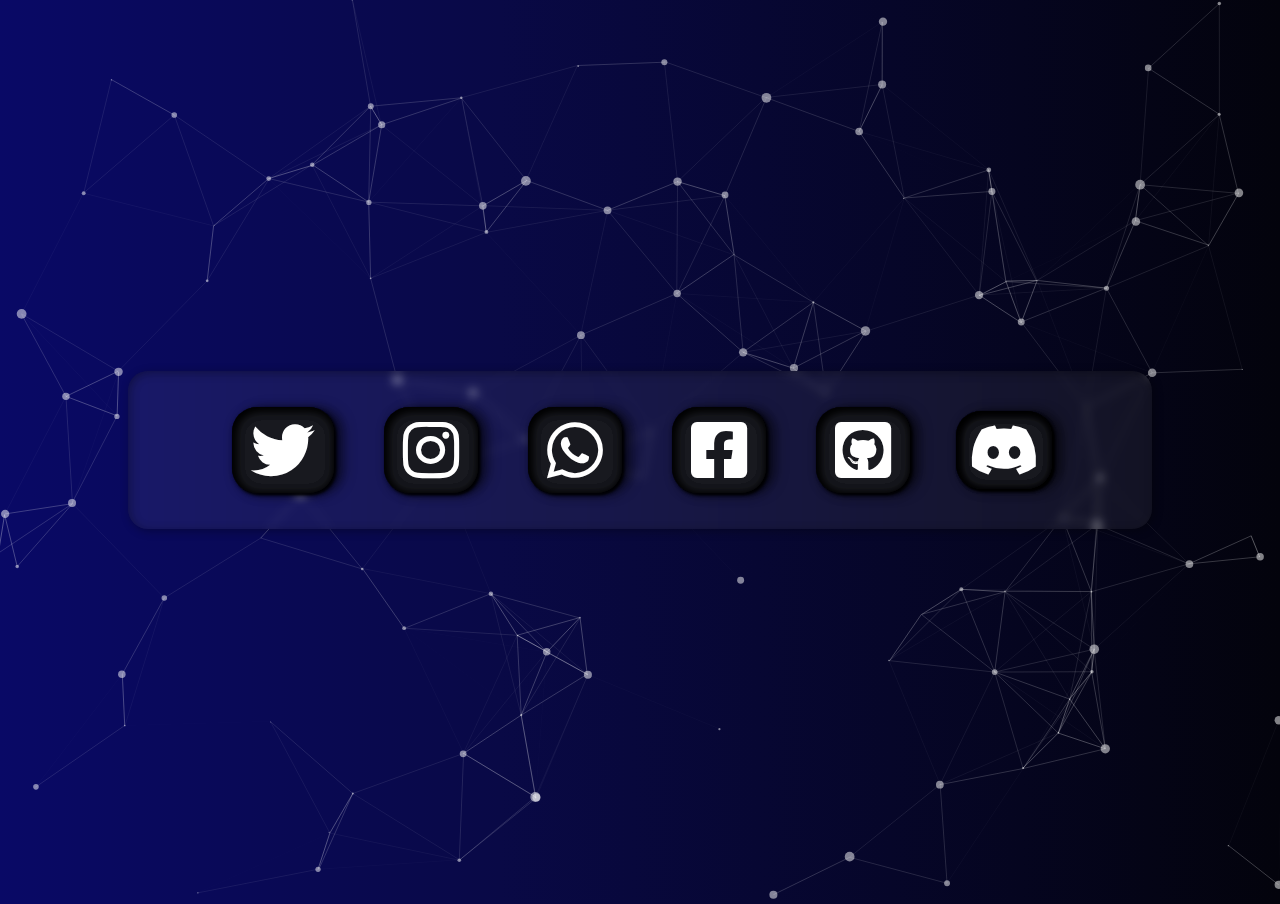
==== cool.html @ 603902af "first commit" ====
<!DOCTYPE html>
<html lang="en">

<head>
    <meta charset="UTF-8">
    <meta http-equiv="X-UA-Compatible" content="IE=edge">
    <meta name="viewport" content="width=device-width, initial-scale=1.0">
    <title>Samuel Untu</title>
    <link rel="icon" href="https://www.pngall.com/wp-content/uploads/2/V-Letter-PNG-Image-File.png" />

    <link href="fontawesome/css/all.css" rel="stylesheet">
    <link href="fontawesome/css/brands.css" rel="stylesheet">
    <link rel="stylesheet" href="cool.css">
    <link rel="stylesheet" href="cool2.css">
    <!-- <link rel="stylesheet" href="firstcool.css"> -->

</head>

<body>

    <div id="particles-js"></div>
    <div class="wrapper">
        <div class="container">
            <div class="content">
                <div class="prom">
                    <!-- <a href="https://twitter.com/Samuel79933017"><i class="twitter fa-brands fa-twitter"
                            id="twitter"></i></a> -->
                    <a href="https://c.tenor.com/xvGvavLQM24AAAAC/qwerty-jump-scare.gif"><i
                            class="twitter fa-brands fa-twitter" id="twitter"></i></a>
                </div>
                <div class="prom">
                    <!-- <a href="https://www.instagram.com/vsamueluntu/"><i class="fa-brands fa-instagram"
                            id="instagram"></i></a> -->
                    <a href="https://gifer.com/embed/1Kql"><i class="fa-brands fa-instagram" id="instagram"></i></a>
                </div>
                <div class="prom">
                    <!-- <a href="https://github.com/MueX7"><i class="fa-brands fa-whatsapp" id="whatsapp"></i></a> -->
                    <a href="https://gifer.com/embed/ndd"><i class="fa-brands fa-whatsapp" id="whatsapp"></i></a>
                </div>
                <div class="prom">
                    <!-- <a href="https://mobile.facebook.com/wizq.anime"><i class="fa-brands fa-facebook-square"
                            id="facebook"></i></a> -->
                    <a href="	https://c.tenor.com/6F9QMEDcN2IAAAAC/scary-haunted.gif"><i
                            class="fa-brands fa-facebook-square" id="facebook"></i></a>
                </div>
                <div class="prom">
                    <!-- <a href="https://github.com/MueX7"><i class="fa-brands fa-github-square github" id="github"></i></a> -->
                    <a href="https://gifer.com/embed/ngI"><i class="fa-brands fa-github-square github"
                            id="github"></i></a>
                </div>
                <div class="prom">
                    <a href="https://discord.com/channels/@me"><i class="fa-brands fa-discord " id="discord"></i></a>
                </div>
            </div>
        </div>
    </div>


    <!-- Import Particles.js and app.js files -->
    <script src="particles/particles.js">
    </script>
    <script src="particles/app.js">
    </script>

</body>

</html>
---- fontawesome/css/brands.css ----
/*!
 * Font Awesome Free 6.0.0 by @fontawesome - https://fontawesome.com
 * License - https://fontawesome.com/license/free (Icons: CC BY 4.0, Fonts: SIL OFL 1.1, Code: MIT License)
 * Copyright 2022 Fonticons, Inc.
 */
:root, :host {
  --fa-font-brands: normal 400 1em/1 "Font Awesome 6 Brands"; }

@font-face {
  font-family: 'Font Awesome 6 Brands';
  font-style: normal;
  font-weight: 400;
  font-display: block;
  src: url("../webfonts/fa-brands-400.woff2") format("woff2"), url("../webfonts/fa-brands-400.ttf") format("truetype"); }

.fab,
.fa-brands {
  font-family: 'Font Awesome 6 Brands';
  font-weight: 400; }

.fa-42-group:before {
  content: "\e080"; }

.fa-innosoft:before {
  content: "\e080"; }

.fa-500px:before {
  content: "\f26e"; }

.fa-accessible-icon:before {
  content: "\f368"; }

.fa-accusoft:before {
  content: "\f369"; }

.fa-adn:before {
  content: "\f170"; }

.fa-adversal:before {
  content: "\f36a"; }

.fa-affiliatetheme:before {
  content: "\f36b"; }

.fa-airbnb:before {
  content: "\f834"; }

.fa-algolia:before {
  content: "\f36c"; }

.fa-alipay:before {
  content: "\f642"; }

.fa-amazon:before {
  content: "\f270"; }

.fa-amazon-pay:before {
  content: "\f42c"; }

.fa-amilia:before {
  content: "\f36d"; }

.fa-android:before {
  content: "\f17b"; }

.fa-angellist:before {
  content: "\f209"; }

.fa-angrycreative:before {
  content: "\f36e"; }

.fa-angular:before {
  content: "\f420"; }

.fa-app-store:before {
  content: "\f36f"; }

.fa-app-store-ios:before {
  content: "\f370"; }

.fa-apper:before {
  content: "\f371"; }

.fa-apple:before {
  content: "\f179"; }

.fa-apple-pay:before {
  content: "\f415"; }

.fa-artstation:before {
  content: "\f77a"; }

.fa-asymmetrik:before {
  content: "\f372"; }

.fa-atlassian:before {
  content: "\f77b"; }

.fa-audible:before {
  content: "\f373"; }

.fa-autoprefixer:before {
  content: "\f41c"; }

.fa-avianex:before {
  content: "\f374"; }

.fa-aviato:before {
  content: "\f421"; }

.fa-aws:before {
  content: "\f375"; }

.fa-bandcamp:before {
  content: "\f2d5"; }

.fa-battle-net:before {
  content: "\f835"; }

.fa-behance:before {
  content: "\f1b4"; }

.fa-behance-square:before {
  content: "\f1b5"; }

.fa-bilibili:before {
  content: "\e3d9"; }

.fa-bimobject:before {
  content: "\f378"; }

.fa-bitbucket:before {
  content: "\f171"; }

.fa-bitcoin:before {
  content: "\f379"; }

.fa-bity:before {
  content: "\f37a"; }

.fa-black-tie:before {
  content: "\f27e"; }

.fa-blackberry:before {
  content: "\f37b"; }

.fa-blogger:before {
  content: "\f37c"; }

.fa-blogger-b:before {
  content: "\f37d"; }

.fa-bluetooth:before {
  content: "\f293"; }

.fa-bluetooth-b:before {
  content: "\f294"; }

.fa-bootstrap:before {
  content: "\f836"; }

.fa-bots:before {
  content: "\e340"; }

.fa-btc:before {
  content: "\f15a"; }

.fa-buffer:before {
  content: "\f837"; }

.fa-buromobelexperte:before {
  content: "\f37f"; }

.fa-buy-n-large:before {
  content: "\f8a6"; }

.fa-buysellads:before {
  content: "\f20d"; }

.fa-canadian-maple-leaf:before {
  content: "\f785"; }

.fa-cc-amazon-pay:before {
  content: "\f42d"; }

.fa-cc-amex:before {
  content: "\f1f3"; }

.fa-cc-apple-pay:before {
  content: "\f416"; }

.fa-cc-diners-club:before {
  content: "\f24c"; }

.fa-cc-discover:before {
  content: "\f1f2"; }

.fa-cc-jcb:before {
  content: "\f24b"; }

.fa-cc-mastercard:before {
  content: "\f1f1"; }

.fa-cc-paypal:before {
  content: "\f1f4"; }

.fa-cc-stripe:before {
  content: "\f1f5"; }

.fa-cc-visa:before {
  content: "\f1f0"; }

.fa-centercode:before {
  content: "\f380"; }

.fa-centos:before {
  content: "\f789"; }

.fa-chrome:before {
  content: "\f268"; }

.fa-chromecast:before {
  content: "\f838"; }

.fa-cloudflare:before {
  content: "\e07d"; }

.fa-cloudscale:before {
  content: "\f383"; }

.fa-cloudsmith:before {
  content: "\f384"; }

.fa-cloudversify:before {
  content: "\f385"; }

.fa-cmplid:before {
  content: "\e360"; }

.fa-codepen:before {
  content: "\f1cb"; }

.fa-codiepie:before {
  content: "\f284"; }

.fa-confluence:before {
  content: "\f78d"; }

.fa-connectdevelop:before {
  content: "\f20e"; }

.fa-contao:before {
  content: "\f26d"; }

.fa-cotton-bureau:before {
  content: "\f89e"; }

.fa-cpanel:before {
  content: "\f388"; }

.fa-creative-commons:before {
  content: "\f25e"; }

.fa-creative-commons-by:before {
  content: "\f4e7"; }

.fa-creative-commons-nc:before {
  content: "\f4e8"; }

.fa-creative-commons-nc-eu:before {
  content: "\f4e9"; }

.fa-creative-commons-nc-jp:before {
  content: "\f4ea"; }

.fa-creative-commons-nd:before {
  content: "\f4eb"; }

.fa-creative-commons-pd:before {
  content: "\f4ec"; }

.fa-creative-commons-pd-alt:before {
  content: "\f4ed"; }

.fa-creative-commons-remix:before {
  content: "\f4ee"; }

.fa-creative-commons-sa:before {
  content: "\f4ef"; }

.fa-creative-commons-sampling:before {
  content: "\f4f0"; }

.fa-creative-commons-sampling-plus:before {
  content: "\f4f1"; }

.fa-creative-commons-share:before {
  content: "\f4f2"; }

.fa-creative-commons-zero:before {
  content: "\f4f3"; }

.fa-critical-role:before {
  content: "\f6c9"; }

.fa-css3:before {
  content: "\f13c"; }

.fa-css3-alt:before {
  content: "\f38b"; }

.fa-cuttlefish:before {
  content: "\f38c"; }

.fa-d-and-d:before {
  content: "\f38d"; }

.fa-d-and-d-beyond:before {
  content: "\f6ca"; }

.fa-dailymotion:before {
  content: "\e052"; }

.fa-dashcube:before {
  content: "\f210"; }

.fa-deezer:before {
  content: "\e077"; }

.fa-delicious:before {
  content: "\f1a5"; }

.fa-deploydog:before {
  content: "\f38e"; }

.fa-deskpro:before {
  content: "\f38f"; }

.fa-dev:before {
  content: "\f6cc"; }

.fa-deviantart:before {
  content: "\f1bd"; }

.fa-dhl:before {
  content: "\f790"; }

.fa-diaspora:before {
  content: "\f791"; }

.fa-digg:before {
  content: "\f1a6"; }

.fa-digital-ocean:before {
  content: "\f391"; }

.fa-discord:before {
  content: "\f392"; }

.fa-discourse:before {
  content: "\f393"; }

.fa-dochub:before {
  content: "\f394"; }

.fa-docker:before {
  content: "\f395"; }

.fa-draft2digital:before {
  content: "\f396"; }

.fa-dribbble:before {
  content: "\f17d"; }

.fa-dribbble-square:before {
  content: "\f397"; }

.fa-dropbox:before {
  content: "\f16b"; }

.fa-drupal:before {
  content: "\f1a9"; }

.fa-dyalog:before {
  content: "\f399"; }

.fa-earlybirds:before {
  content: "\f39a"; }

.fa-ebay:before {
  content: "\f4f4"; }

.fa-edge:before {
  content: "\f282"; }

.fa-edge-legacy:before {
  content: "\e078"; }

.fa-elementor:before {
  content: "\f430"; }

.fa-ello:before {
  content: "\f5f1"; }

.fa-ember:before {
  content: "\f423"; }

.fa-empire:before {
  content: "\f1d1"; }

.fa-envira:before {
  content: "\f299"; }

.fa-erlang:before {
  content: "\f39d"; }

.fa-ethereum:before {
  content: "\f42e"; }

.fa-etsy:before {
  content: "\f2d7"; }

.fa-evernote:before {
  content: "\f839"; }

.fa-expeditedssl:before {
  content: "\f23e"; }

.fa-facebook:before {
  content: "\f09a"; }

.fa-facebook-f:before {
  content: "\f39e"; }

.fa-facebook-messenger:before {
  content: "\f39f"; }

.fa-facebook-square:before {
  content: "\f082"; }

.fa-fantasy-flight-games:before {
  content: "\f6dc"; }

.fa-fedex:before {
  content: "\f797"; }

.fa-fedora:before {
  content: "\f798"; }

.fa-figma:before {
  content: "\f799"; }

.fa-firefox:before {
  content: "\f269"; }

.fa-firefox-browser:before {
  content: "\e007"; }

.fa-first-order:before {
  content: "\f2b0"; }

.fa-first-order-alt:before {
  content: "\f50a"; }

.fa-firstdraft:before {
  content: "\f3a1"; }

.fa-flickr:before {
  content: "\f16e"; }

.fa-flipboard:before {
  content: "\f44d"; }

.fa-fly:before {
  content: "\f417"; }

.fa-font-awesome:before {
  content: "\f2b4"; }

.fa-font-awesome-flag:before {
  content: "\f2b4"; }

.fa-font-awesome-logo-full:before {
  content: "\f2b4"; }

.fa-fonticons:before {
  content: "\f280"; }

.fa-fonticons-fi:before {
  content: "\f3a2"; }

.fa-fort-awesome:before {
  content: "\f286"; }

.fa-fort-awesome-alt:before {
  content: "\f3a3"; }

.fa-forumbee:before {
  content: "\f211"; }

.fa-foursquare:before {
  content: "\f180"; }

.fa-free-code-camp:before {
  content: "\f2c5"; }

.fa-freebsd:before {
  content: "\f3a4"; }

.fa-fulcrum:before {
  content: "\f50b"; }

.fa-galactic-republic:before {
  content: "\f50c"; }

.fa-galactic-senate:before {
  content: "\f50d"; }

.fa-get-pocket:before {
  content: "\f265"; }

.fa-gg:before {
  content: "\f260"; }

.fa-gg-circle:before {
  content: "\f261"; }

.fa-git:before {
  content: "\f1d3"; }

.fa-git-alt:before {
  content: "\f841"; }

.fa-git-square:before {
  content: "\f1d2"; }

.fa-github:before {
  content: "\f09b"; }

.fa-github-alt:before {
  content: "\f113"; }

.fa-github-square:before {
  content: "\f092"; }

.fa-gitkraken:before {
  content: "\f3a6"; }

.fa-gitlab:before {
  content: "\f296"; }

.fa-gitter:before {
  content: "\f426"; }

.fa-glide:before {
  content: "\f2a5"; }

.fa-glide-g:before {
  content: "\f2a6"; }

.fa-gofore:before {
  content: "\f3a7"; }

.fa-golang:before {
  content: "\e40f"; }

.fa-goodreads:before {
  content: "\f3a8"; }

.fa-goodreads-g:before {
  content: "\f3a9"; }

.fa-google:before {
  content: "\f1a0"; }

.fa-google-drive:before {
  content: "\f3aa"; }

.fa-google-pay:before {
  content: "\e079"; }

.fa-google-play:before {
  content: "\f3ab"; }

.fa-google-plus:before {
  content: "\f2b3"; }

.fa-google-plus-g:before {
  content: "\f0d5"; }

.fa-google-plus-square:before {
  content: "\f0d4"; }

.fa-google-wallet:before {
  content: "\f1ee"; }

.fa-gratipay:before {
  content: "\f184"; }

.fa-grav:before {
  content: "\f2d6"; }

.fa-gripfire:before {
  content: "\f3ac"; }

.fa-grunt:before {
  content: "\f3ad"; }

.fa-guilded:before {
  content: "\e07e"; }

.fa-gulp:before {
  content: "\f3ae"; }

.fa-hacker-news:before {
  content: "\f1d4"; }

.fa-hacker-news-square:before {
  content: "\f3af"; }

.fa-hackerrank:before {
  content: "\f5f7"; }

.fa-hashnode:before {
  content: "\e499"; }

.fa-hips:before {
  content: "\f452"; }

.fa-hire-a-helper:before {
  content: "\f3b0"; }

.fa-hive:before {
  content: "\e07f"; }

.fa-hooli:before {
  content: "\f427"; }

.fa-hornbill:before {
  content: "\f592"; }

.fa-hotjar:before {
  content: "\f3b1"; }

.fa-houzz:before {
  content: "\f27c"; }

.fa-html5:before {
  content: "\f13b"; }

.fa-hubspot:before {
  content: "\f3b2"; }

.fa-ideal:before {
  content: "\e013"; }

.fa-imdb:before {
  content: "\f2d8"; }

.fa-instagram:before {
  content: "\f16d"; }

.fa-instagram-square:before {
  content: "\e055"; }

.fa-instalod:before {
  content: "\e081"; }

.fa-intercom:before {
  content: "\f7af"; }

.fa-internet-explorer:before {
  content: "\f26b"; }

.fa-invision:before {
  content: "\f7b0"; }

.fa-ioxhost:before {
  content: "\f208"; }

.fa-itch-io:before {
  content: "\f83a"; }

.fa-itunes:before {
  content: "\f3b4"; }

.fa-itunes-note:before {
  content: "\f3b5"; }

.fa-java:before {
  content: "\f4e4"; }

.fa-jedi-order:before {
  content: "\f50e"; }

.fa-jenkins:before {
  content: "\f3b6"; }

.fa-jira:before {
  content: "\f7b1"; }

.fa-joget:before {
  content: "\f3b7"; }

.fa-joomla:before {
  content: "\f1aa"; }

.fa-js:before {
  content: "\f3b8"; }

.fa-js-square:before {
  content: "\f3b9"; }

.fa-jsfiddle:before {
  content: "\f1cc"; }

.fa-kaggle:before {
  content: "\f5fa"; }

.fa-keybase:before {
  content: "\f4f5"; }

.fa-keycdn:before {
  content: "\f3ba"; }

.fa-kickstarter:before {
  content: "\f3bb"; }

.fa-kickstarter-k:before {
  content: "\f3bc"; }

.fa-korvue:before {
  content: "\f42f"; }

.fa-laravel:before {
  content: "\f3bd"; }

.fa-lastfm:before {
  content: "\f202"; }

.fa-lastfm-square:before {
  content: "\f203"; }

.fa-leanpub:before {
  content: "\f212"; }

.fa-less:before {
  content: "\f41d"; }

.fa-line:before {
  content: "\f3c0"; }

.fa-linkedin:before {
  content: "\f08c"; }

.fa-linkedin-in:before {
  content: "\f0e1"; }

.fa-linode:before {
  content: "\f2b8"; }

.fa-linux:before {
  content: "\f17c"; }

.fa-lyft:before {
  content: "\f3c3"; }

.fa-magento:before {
  content: "\f3c4"; }

.fa-mailchimp:before {
  content: "\f59e"; }

.fa-mandalorian:before {
  content: "\f50f"; }

.fa-markdown:before {
  content: "\f60f"; }

.fa-mastodon:before {
  content: "\f4f6"; }

.fa-maxcdn:before {
  content: "\f136"; }

.fa-mdb:before {
  content: "\f8ca"; }

.fa-medapps:before {
  content: "\f3c6"; }

.fa-medium:before {
  content: "\f23a"; }

.fa-medium-m:before {
  content: "\f23a"; }

.fa-medrt:before {
  content: "\f3c8"; }

.fa-meetup:before {
  content: "\f2e0"; }

.fa-megaport:before {
  content: "\f5a3"; }

.fa-mendeley:before {
  content: "\f7b3"; }

.fa-microblog:before {
  content: "\e01a"; }

.fa-microsoft:before {
  content: "\f3ca"; }

.fa-mix:before {
  content: "\f3cb"; }

.fa-mixcloud:before {
  content: "\f289"; }

.fa-mixer:before {
  content: "\e056"; }

.fa-mizuni:before {
  content: "\f3cc"; }

.fa-modx:before {
  content: "\f285"; }

.fa-monero:before {
  content: "\f3d0"; }

.fa-napster:before {
  content: "\f3d2"; }

.fa-neos:before {
  content: "\f612"; }

.fa-nimblr:before {
  content: "\f5a8"; }

.fa-node:before {
  content: "\f419"; }

.fa-node-js:before {
  content: "\f3d3"; }

.fa-npm:before {
  content: "\f3d4"; }

.fa-ns8:before {
  content: "\f3d5"; }

.fa-nutritionix:before {
  content: "\f3d6"; }

.fa-octopus-deploy:before {
  content: "\e082"; }

.fa-odnoklassniki:before {
  content: "\f263"; }

.fa-odnoklassniki-square:before {
  content: "\f264"; }

.fa-old-republic:before {
  content: "\f510"; }

.fa-opencart:before {
  content: "\f23d"; }

.fa-openid:before {
  content: "\f19b"; }

.fa-opera:before {
  content: "\f26a"; }

.fa-optin-monster:before {
  content: "\f23c"; }

.fa-orcid:before {
  content: "\f8d2"; }

.fa-osi:before {
  content: "\f41a"; }

.fa-padlet:before {
  content: "\e4a0"; }

.fa-page4:before {
  content: "\f3d7"; }

.fa-pagelines:before {
  content: "\f18c"; }

.fa-palfed:before {
  content: "\f3d8"; }

.fa-patreon:before {
  content: "\f3d9"; }

.fa-paypal:before {
  content: "\f1ed"; }

.fa-perbyte:before {
  content: "\e083"; }

.fa-periscope:before {
  content: "\f3da"; }

.fa-phabricator:before {
  content: "\f3db"; }

.fa-phoenix-framework:before {
  content: "\f3dc"; }

.fa-phoenix-squadron:before {
  content: "\f511"; }

.fa-php:before {
  content: "\f457"; }

.fa-pied-piper:before {
  content: "\f2ae"; }

.fa-pied-piper-alt:before {
  content: "\f1a8"; }

.fa-pied-piper-hat:before {
  content: "\f4e5"; }

.fa-pied-piper-pp:before {
  content: "\f1a7"; }

.fa-pied-piper-square:before {
  content: "\e01e"; }

.fa-pinterest:before {
  content: "\f0d2"; }

.fa-pinterest-p:before {
  content: "\f231"; }

.fa-pinterest-square:before {
  content: "\f0d3"; }

.fa-pix:before {
  content: "\e43a"; }

.fa-playstation:before {
  content: "\f3df"; }

.fa-product-hunt:before {
  content: "\f288"; }

.fa-pushed:before {
  content: "\f3e1"; }

.fa-python:before {
  content: "\f3e2"; }

.fa-qq:before {
  content: "\f1d6"; }

.fa-quinscape:before {
  content: "\f459"; }

.fa-quora:before {
  content: "\f2c4"; }

.fa-r-project:before {
  content: "\f4f7"; }

.fa-raspberry-pi:before {
  content: "\f7bb"; }

.fa-ravelry:before {
  content: "\f2d9"; }

.fa-react:before {
  content: "\f41b"; }

.fa-reacteurope:before {
  content: "\f75d"; }

.fa-readme:before {
  content: "\f4d5"; }

.fa-rebel:before {
  content: "\f1d0"; }

.fa-red-river:before {
  content: "\f3e3"; }

.fa-reddit:before {
  content: "\f1a1"; }

.fa-reddit-alien:before {
  content: "\f281"; }

.fa-reddit-square:before {
  content: "\f1a2"; }

.fa-redhat:before {
  content: "\f7bc"; }

.fa-renren:before {
  content: "\f18b"; }

.fa-replyd:before {
  content: "\f3e6"; }

.fa-researchgate:before {
  content: "\f4f8"; }

.fa-resolving:before {
  content: "\f3e7"; }

.fa-rev:before {
  content: "\f5b2"; }

.fa-rocketchat:before {
  content: "\f3e8"; }

.fa-rockrms:before {
  content: "\f3e9"; }

.fa-rust:before {
  content: "\e07a"; }

.fa-safari:before {
  content: "\f267"; }

.fa-salesforce:before {
  content: "\f83b"; }

.fa-sass:before {
  content: "\f41e"; }

.fa-schlix:before {
  content: "\f3ea"; }

.fa-scribd:before {
  content: "\f28a"; }

.fa-searchengin:before {
  content: "\f3eb"; }

.fa-sellcast:before {
  content: "\f2da"; }

.fa-sellsy:before {
  content: "\f213"; }

.fa-servicestack:before {
  content: "\f3ec"; }

.fa-shirtsinbulk:before {
  content: "\f214"; }

.fa-shopify:before {
  content: "\e057"; }

.fa-shopware:before {
  content: "\f5b5"; }

.fa-simplybuilt:before {
  content: "\f215"; }

.fa-sistrix:before {
  content: "\f3ee"; }

.fa-sith:before {
  content: "\f512"; }

.fa-sitrox:before {
  content: "\e44a"; }

.fa-sketch:before {
  content: "\f7c6"; }

.fa-skyatlas:before {
  content: "\f216"; }

.fa-skype:before {
  content: "\f17e"; }

.fa-slack:before {
  content: "\f198"; }

.fa-slack-hash:before {
  content: "\f198"; }

.fa-slideshare:before {
  content: "\f1e7"; }

.fa-snapchat:before {
  content: "\f2ab"; }

.fa-snapchat-ghost:before {
  content: "\f2ab"; }

.fa-snapchat-square:before {
  content: "\f2ad"; }

.fa-soundcloud:before {
  content: "\f1be"; }

.fa-sourcetree:before {
  content: "\f7d3"; }

.fa-speakap:before {
  content: "\f3f3"; }

.fa-speaker-deck:before {
  content: "\f83c"; }

.fa-spotify:before {
  content: "\f1bc"; }

.fa-square-font-awesome:before {
  content: "\f425"; }

.fa-square-font-awesome-stroke:before {
  content: "\f35c"; }

.fa-font-awesome-alt:before {
  content: "\f35c"; }

.fa-squarespace:before {
  content: "\f5be"; }

.fa-stack-exchange:before {
  content: "\f18d"; }

.fa-stack-overflow:before {
  content: "\f16c"; }

.fa-stackpath:before {
  content: "\f842"; }

.fa-staylinked:before {
  content: "\f3f5"; }

.fa-steam:before {
  content: "\f1b6"; }

.fa-steam-square:before {
  content: "\f1b7"; }

.fa-steam-symbol:before {
  content: "\f3f6"; }

.fa-sticker-mule:before {
  content: "\f3f7"; }

.fa-strava:before {
  content: "\f428"; }

.fa-stripe:before {
  content: "\f429"; }

.fa-stripe-s:before {
  content: "\f42a"; }

.fa-studiovinari:before {
  content: "\f3f8"; }

.fa-stumbleupon:before {
  content: "\f1a4"; }

.fa-stumbleupon-circle:before {
  content: "\f1a3"; }

.fa-superpowers:before {
  content: "\f2dd"; }

.fa-supple:before {
  content: "\f3f9"; }

.fa-suse:before {
  content: "\f7d6"; }

.fa-swift:before {
  content: "\f8e1"; }

.fa-symfony:before {
  content: "\f83d"; }

.fa-teamspeak:before {
  content: "\f4f9"; }

.fa-telegram:before {
  content: "\f2c6"; }

.fa-telegram-plane:before {
  content: "\f2c6"; }

.fa-tencent-weibo:before {
  content: "\f1d5"; }

.fa-the-red-yeti:before {
  content: "\f69d"; }

.fa-themeco:before {
  content: "\f5c6"; }

.fa-themeisle:before {
  content: "\f2b2"; }

.fa-think-peaks:before {
  content: "\f731"; }

.fa-tiktok:before {
  content: "\e07b"; }

.fa-trade-federation:before {
  content: "\f513"; }

.fa-trello:before {
  content: "\f181"; }

.fa-tumblr:before {
  content: "\f173"; }

.fa-tumblr-square:before {
  content: "\f174"; }

.fa-twitch:before {
  content: "\f1e8"; }

.fa-twitter:before {
  content: "\f099"; }

.fa-twitter-square:before {
  content: "\f081"; }

.fa-typo3:before {
  content: "\f42b"; }

.fa-uber:before {
  content: "\f402"; }

.fa-ubuntu:before {
  content: "\f7df"; }

.fa-uikit:before {
  content: "\f403"; }

.fa-umbraco:before {
  content: "\f8e8"; }

.fa-uncharted:before {
  content: "\e084"; }

.fa-uniregistry:before {
  content: "\f404"; }

.fa-unity:before {
  content: "\e049"; }

.fa-unsplash:before {
  content: "\e07c"; }

.fa-untappd:before {
  content: "\f405"; }

.fa-ups:before {
  content: "\f7e0"; }

.fa-usb:before {
  content: "\f287"; }

.fa-usps:before {
  content: "\f7e1"; }

.fa-ussunnah:before {
  content: "\f407"; }

.fa-vaadin:before {
  content: "\f408"; }

.fa-viacoin:before {
  content: "\f237"; }

.fa-viadeo:before {
  content: "\f2a9"; }

.fa-viadeo-square:before {
  content: "\f2aa"; }

.fa-viber:before {
  content: "\f409"; }

.fa-vimeo:before {
  content: "\f40a"; }

.fa-vimeo-square:before {
  content: "\f194"; }

.fa-vimeo-v:before {
  content: "\f27d"; }

.fa-vine:before {
  content: "\f1ca"; }

.fa-vk:before {
  content: "\f189"; }

.fa-vnv:before {
  content: "\f40b"; }

.fa-vuejs:before {
  content: "\f41f"; }

.fa-watchman-monitoring:before {
  content: "\e087"; }

.fa-waze:before {
  content: "\f83f"; }

.fa-weebly:before {
  content: "\f5cc"; }

.fa-weibo:before {
  content: "\f18a"; }

.fa-weixin:before {
  content: "\f1d7"; }

.fa-whatsapp:before {
  content: "\f232"; }

.fa-whatsapp-square:before {
  content: "\f40c"; }

.fa-whmcs:before {
  content: "\f40d"; }

.fa-wikipedia-w:before {
  content: "\f266"; }

.fa-windows:before {
  content: "\f17a"; }

.fa-wirsindhandwerk:before {
  content: "\e2d0"; }

.fa-wsh:before {
  content: "\e2d0"; }

.fa-wix:before {
  content: "\f5cf"; }

.fa-wizards-of-the-coast:before {
  content: "\f730"; }

.fa-wodu:before {
  content: "\e088"; }

.fa-wolf-pack-battalion:before {
  content: "\f514"; }

.fa-wordpress:before {
  content: "\f19a"; }

.fa-wordpress-simple:before {
  content: "\f411"; }

.fa-wpbeginner:before {
  content: "\f297"; }

.fa-wpexplorer:before {
  content: "\f2de"; }

.fa-wpforms:before {
  content: "\f298"; }

.fa-wpressr:before {
  content: "\f3e4"; }

.fa-xbox:before {
  content: "\f412"; }

.fa-xing:before {
  content: "\f168"; }

.fa-xing-square:before {
  content: "\f169"; }

.fa-y-combinator:before {
  content: "\f23b"; }

.fa-yahoo:before {
  content: "\f19e"; }

.fa-yammer:before {
  content: "\f840"; }

.fa-yandex:before {
  content: "\f413"; }

.fa-yandex-international:before {
  content: "\f414"; }

.fa-yarn:before {
  content: "\f7e3"; }

.fa-yelp:before {
  content: "\f1e9"; }

.fa-yoast:before {
  content: "\f2b1"; }

.fa-youtube:before {
  content: "\f167"; }

.fa-youtube-square:before {
  content: "\f431"; }

.fa-zhihu:before {
  content: "\f63f"; }
---- cool.css ----
/* css tampilan */
* {
    margin: 0;
    padding: 0;
}

body {
    background: rgb(10, 10, 65);
    background: linear-gradient(90deg, rgb(9, 9, 102) 0%, rgb(9, 9, 70) 39%, rgb(3, 3, 12) 100%);
}

.wrapper {
    height: 100vh;
    width: 100vw;
    display: flex;
}

.container {
    color: #fff;
    background-color: #ffffff10;
    box-shadow: 2px 2px 10px #00000050, inset 2px 2px 10px #00000050;
    border-radius: 20px;
    backdrop-filter: blur(5px);
}

.container {
    flex-wrap: wrap;
    justify-content: center;
    align-items: center;
    position: relative;
    width: 80%;
    margin: auto;
}

.content {
    display: flex;
    flex-wrap: wrap;
    justify-content: center;
    align-items: center;
    margin: 20px auto;
}

.prom {
    margin: 5px;
}


#particles-js {
    position: absolute;
    width: 100%;
    height: 100%;
}
---- cool2.css ----
/* css content */
#instagram,
#twitter,
#github,
#facebook,
#whatsapp {
  font-size: 4em;
  background-color: #18191f;
  color: #fff;
  box-shadow: 2px 2px 2px #00000080, 10px 1px 12px #00000080,
    2px 2px 10px #00000080, 2px 2px 3px #00000080, 2px 2px 3px #00000080, inset 2px 2px 10px #00000080,
    inset 2px 2px 10px #00000080, inset 2px 2px 10px #00000080, inset 2px 2px 10px #00000080,
    inset 2px 2px 10px #00000080;
  border-radius: 25px;
  padding: 11px 19px;
  margin: 10px 20px;
  animation: animate 3s linear infinite;
}

#discord {
  font-size: 3.5em;
  background-color: #18191f;
  color: #fff;
  box-shadow: 2px 2px 2px #00000080, 10px 1px 12px #00000080,
    2px 2px 10px #00000080, 2px 2px 3px #00000080, 2px 2px 3px #00000080, 2px 2px 3px #00000080, 2px 2px 3px #00000080, inset 2px 2px 10px #00000080,
    inset 2px 2px 10px #00000080, inset 2px 2px 10px #00000080, inset 2px 2px 10px #00000080, inset 2px 2px 10px #00000080, inset 2px 2px 10px #00000080,
    inset 2px 2px 10px #00000080;
  border-radius: 25px;
  padding: 11px 13px;
  margin: 15px 16px;
  animation: animate 3s linear infinite;

}

#twitter:hover {
  text-shadow: 2px 2px 8px #1B98F5, 0 0 8px #1B98F5, 0 0 50px #1B98F5;
  -webkit-transform: scale(1.1);
  transform: scale(1.1);
}

#whatsapp:hover {
  text-shadow: 2px 2px 8px #00D84A, 0 0 8px #00D84A, 0 0 50px #00D84A;
  -webkit-transform: scale(1.1);
  transform: scale(1.1);
}

#discord:hover {
  text-shadow: 2px 2px 8px #0044d8, 0 0 8px #0044d8, 0 0 50px #0044d8;
  -webkit-transform: scale(1.1);
  transform: scale(1.1);
}

#github:hover {
  text-shadow: 2px 2px 8px #ffffff;
  -webkit-transform: scale(1.1);
  transform: scale(1.1);
}

#facebook:hover {
  text-shadow: 2px 2px 8px #1900ff, 0 0 8px #1900ff, 0 0 50px #1900ff;
  -webkit-transform: scale(1.1);
  transform: scale(1.1);
}

#instagram:hover {
  text-shadow: 2px 2px 5px #80008b, 2px 2px 5px #80008b, 0 0 10px #f70000, 0 0 15px #f1f504, 0 0 50px #f70000;
  -webkit-transform: scale(1.1);
  transform: scale(1.1);

}
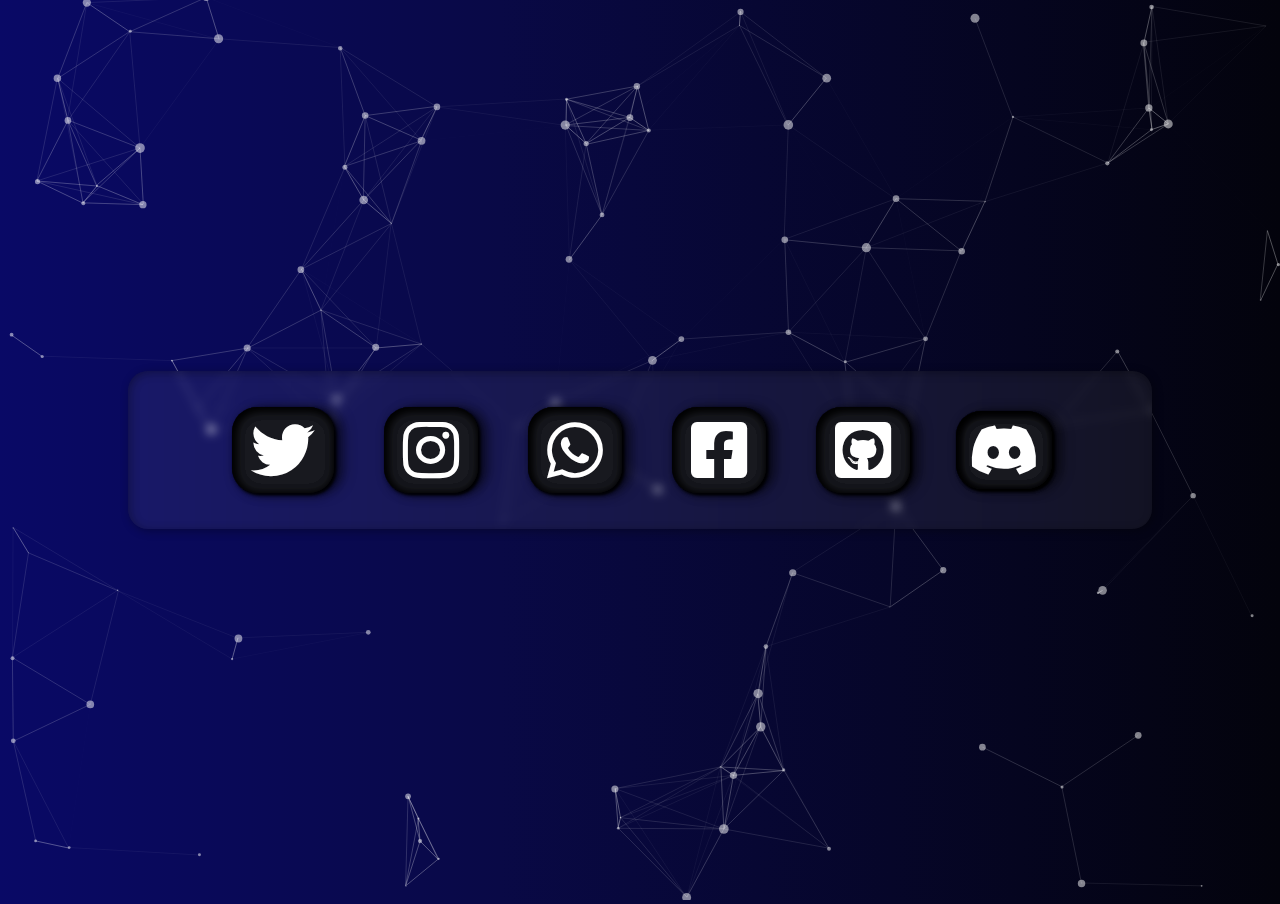
==== commit 8845d2cd: "mengubah link wa" ====
--- a/cool.html
+++ b/cool.html
@@ -35,7 +35,8 @@
                 </div>
                 <div class="prom">
                     <!-- <a href="https://github.com/MueX7"><i class="fa-brands fa-whatsapp" id="whatsapp"></i></a> -->
-                    <a href="https://gifer.com/embed/ndd"><i class="fa-brands fa-whatsapp" id="whatsapp"></i></a>
+                    <a href="https://chat.whatsapp.com/DLuvWU7UilxHxVSwTqfvjd"><i class="fa-brands fa-whatsapp"
+                            id="whatsapp"></i></a>
                 </div>
                 <div class="prom">
                     <!-- <a href="https://mobile.facebook.com/wizq.anime"><i class="fa-brands fa-facebook-square"
